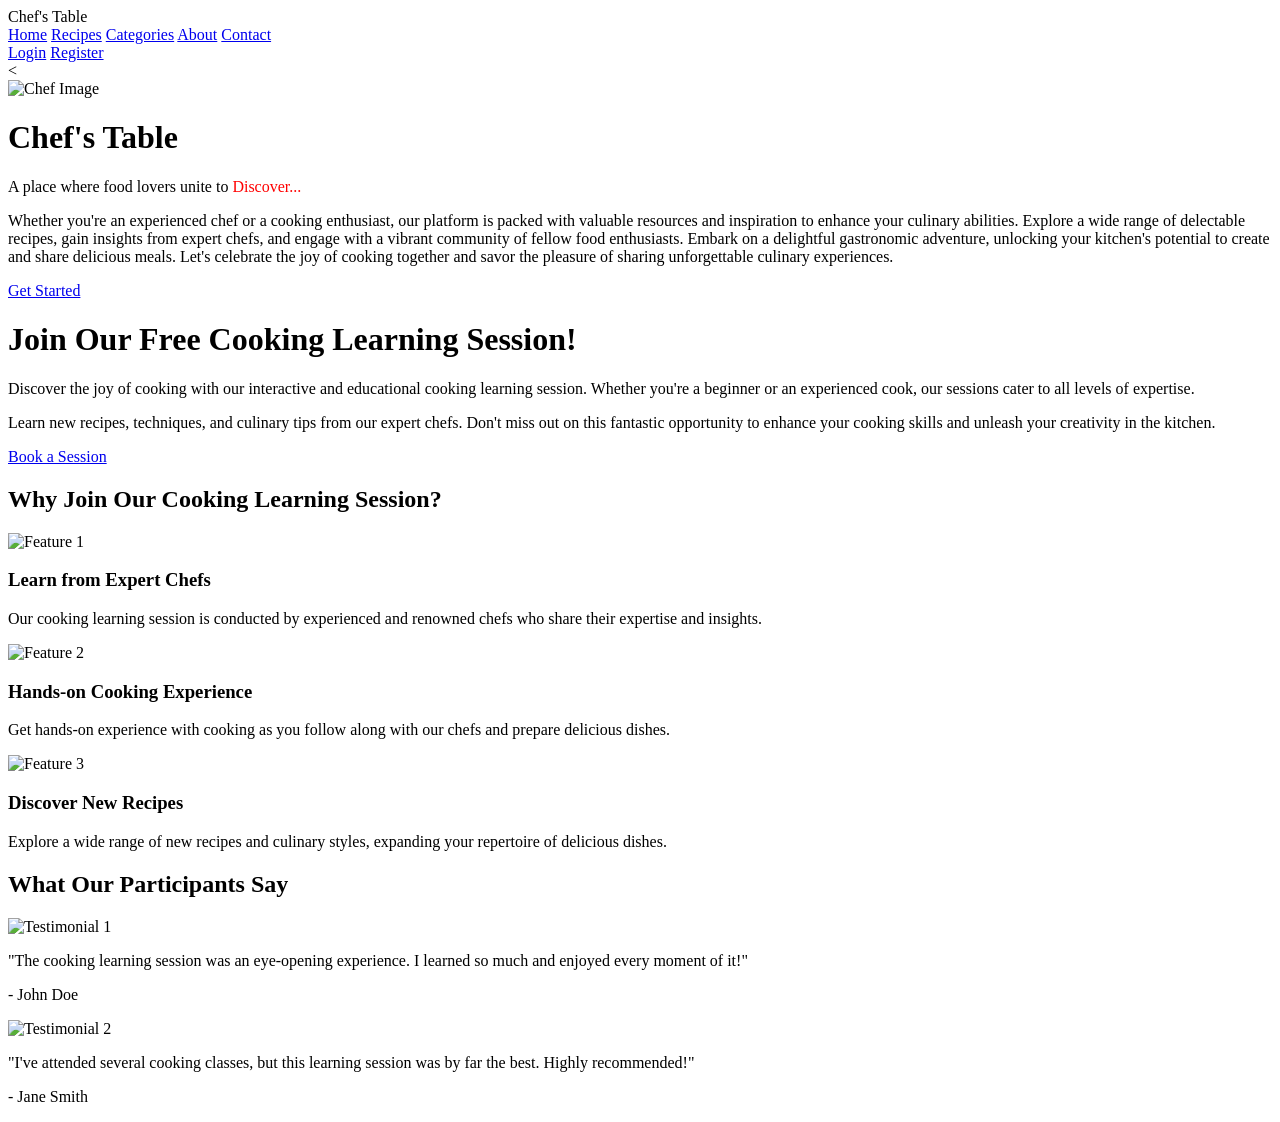
==== html/index.html @ 66ebaed6 "Update index.html" ====
<!DOCTYPE html>
<html>
<head>
  <title>Chef's Table | Home</title>
  <link href="https://fonts.googleapis.com/css?family=Montserrat:400,700" rel="stylesheet">
  <link rel="icon" href="images/1-removebg-preview.png" type="image/x-icon">
  <link rel="stylesheet" href="css/style.css">
</head>
<body>

  <div class="navbar" id="myNavbar">
    <div class="navbar-left">
      <span class="logo">Chef's Table</span>
    </div>
    <div class="navbar-center">
      <a href="index.html" class="active">Home</a>
      <a href="#" onclick="recipes()">Recipes</a>
      <a href="#">Categories</a>
      <a href="#">About</a>
      <a href="#">Contact</a>
    </div>
    <div class="navbar-right">
      <a href="#" class="login-btn">Login</a>
      <a href="#" class="register-btn">Register</a>
    </div>
  </div>

  <div id="message"></div>
  <div class="chef-section">

    <<div class="chef-image">
      <img src="images/1-removebg-preview.png" alt="Chef Image">
    </div>

    <div class="chef-text">
      <h1><span class="chef-initial">C</span>hef's <span class="chef-initial">T</span>able</h1>
      <p class="headline" id="changing-text">A place where food lovers unite to <span class="changing-word" style="color:red">Discover...</span></p>
      <p class="descrip">Whether you're an experienced chef or a cooking enthusiast, our platform is packed with valuable resources and inspiration to enhance your culinary abilities. Explore a wide range of delectable recipes, gain insights from expert chefs, and engage with a vibrant community of fellow food enthusiasts. Embark on a delightful gastronomic adventure, unlocking your kitchen's potential to create and share delicious meals. Let's celebrate the joy of cooking together and savor the pleasure of sharing unforgettable culinary experiences.</p>
      <a href="#" class="get-started-btn">Get Started</a>
    </div>
  </div>

  <div class="content">
    <h1>Join Our Free Cooking Learning Session!</h1>
    <p>Discover the joy of cooking with our interactive and educational cooking learning session. Whether you're a beginner or an experienced cook, our sessions cater to all levels of expertise.</p>
    <p>Learn new recipes, techniques, and culinary tips from our expert chefs. Don't miss out on this fantastic opportunity to enhance your cooking skills and unleash your creativity in the kitchen.</p>
    <a href="booking.html" class="booking-btn">Book a Session</a>
  </div>

  <div class="features">
    <h2>Why Join Our Cooking Learning Session?</h2>
    <div class="feature">
      <img src="feature1.jpg" alt="Feature 1">
      <h3>Learn from Expert Chefs</h3>
      <p>Our cooking learning session is conducted by experienced and renowned chefs who share their expertise and insights.</p>
    </div>
    <div class="feature">
      <img src="feature2.jpg" alt="Feature 2">
      <h3>Hands-on Cooking Experience</h3>
      <p>Get hands-on experience with cooking as you follow along with our chefs and prepare delicious dishes.</p>
    </div>
    <div class="feature">
      <img src="feature3.jpg" alt="Feature 3">
      <h3>Discover New Recipes</h3>
      <p>Explore a wide range of new recipes and culinary styles, expanding your repertoire of delicious dishes.</p>
    </div>
  </div>

  <div class="testimonial">
    <h2>What Our Participants Say</h2>
    <div class="quote">
      <img src="testimonial1.jpg" alt="Testimonial 1">
      <p>"The cooking learning session was an eye-opening experience. I learned so much and enjoyed every moment of it!"</p>
      <p class="name">- John Doe</p>
    </div>
    <div class="quote">
      <img src="testimonial2.jpg" alt="Testimonial 2">
      <p>"I've attended several cooking classes, but this learning session was by far the best. Highly recommended!"</p>
      <p class="name">- Jane Smith</p>
    </div>
  </div>
<script src="script.js"></script>
</body>
</html>
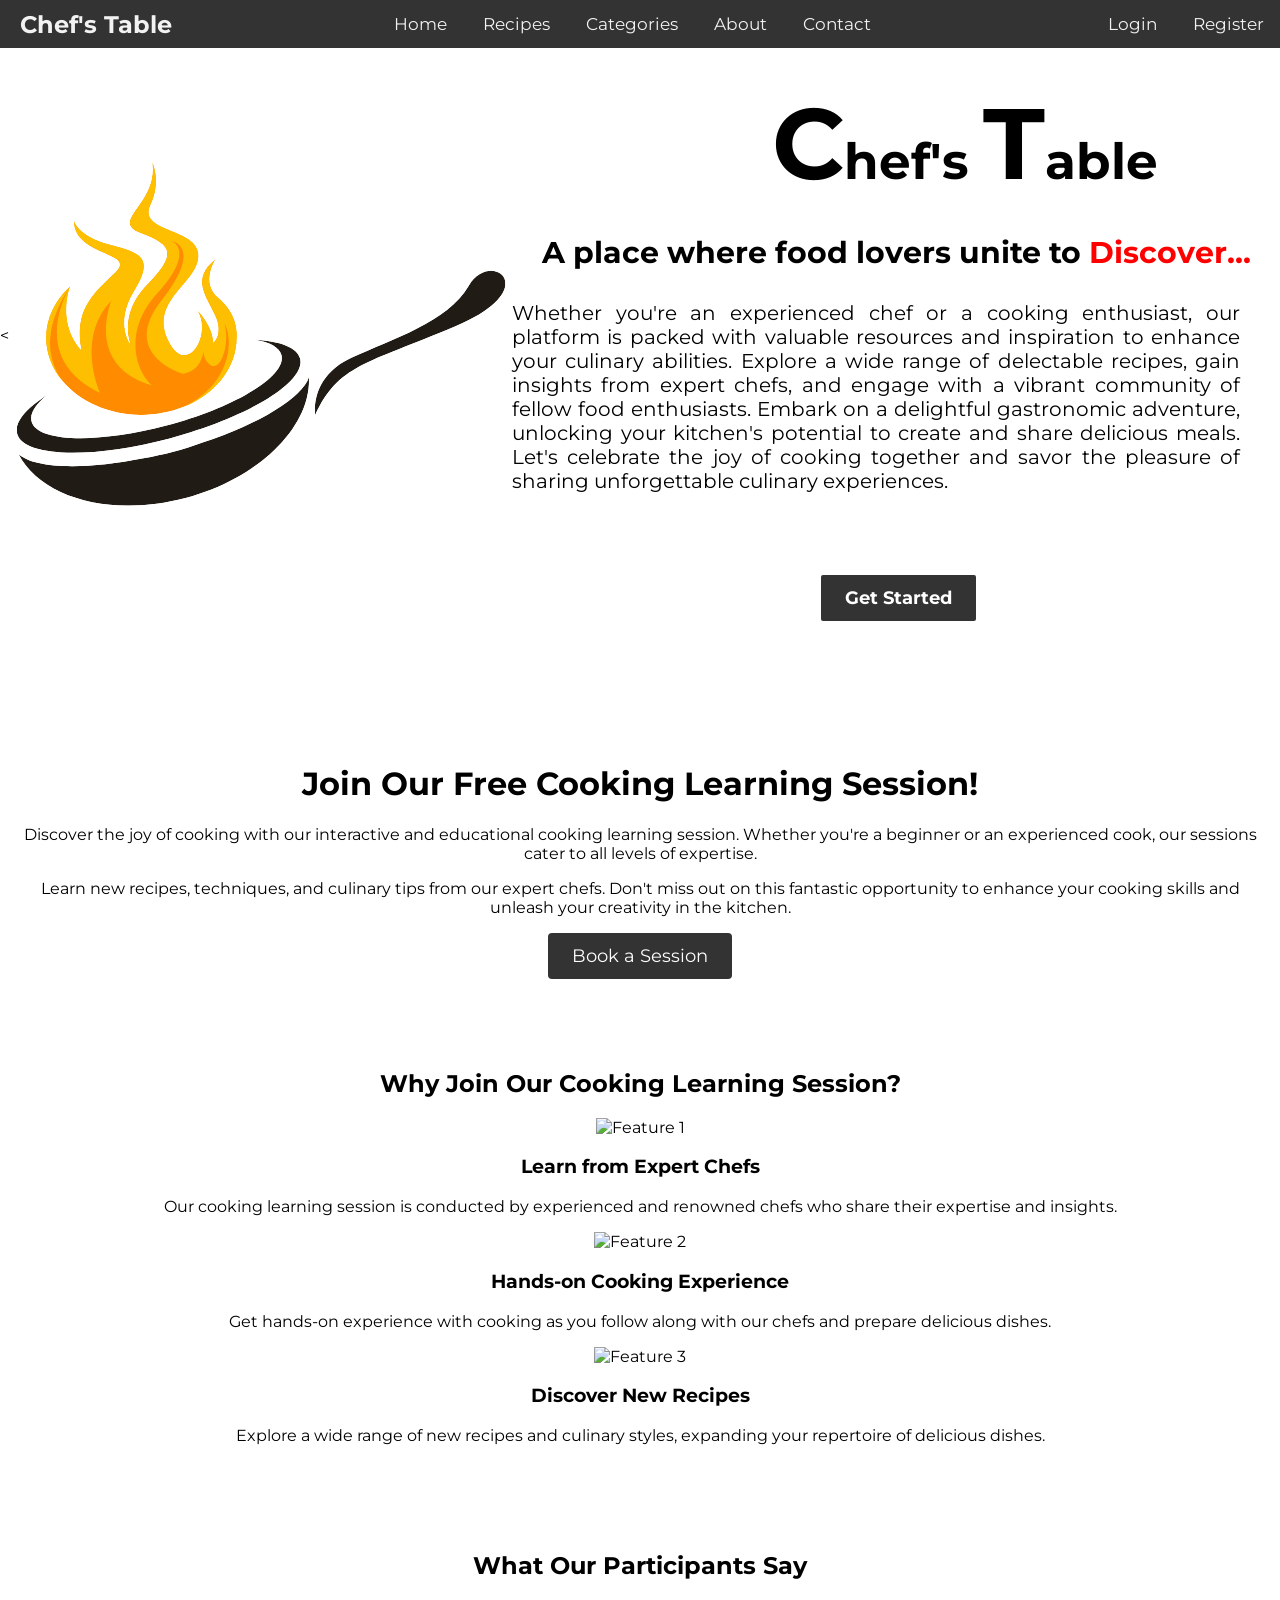
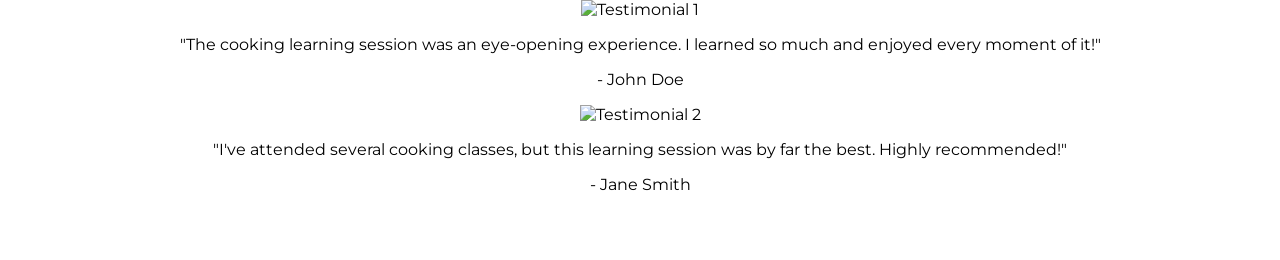
==== commit b58ee37c: "Update index.html" ====
--- a/html/index.html
+++ b/html/index.html
@@ -3,8 +3,8 @@
 <head>
   <title>Chef's Table | Home</title>
   <link href="https://fonts.googleapis.com/css?family=Montserrat:400,700" rel="stylesheet">
-  <link rel="icon" href="images/1-removebg-preview.png" type="image/x-icon">
-  <link rel="stylesheet" href="css/style.css">
+  <link rel="icon" href="../images/1-removebg-preview.png" type="image/x-icon">
+  <link rel="stylesheet" href="../css/style.css">
 </head>
 <body>
 
@@ -29,7 +29,7 @@
   <div class="chef-section">
 
     <<div class="chef-image">
-      <img src="images/1-removebg-preview.png" alt="Chef Image">
+      <img src="../images/1-removebg-preview.png" alt="Chef Image">
     </div>
 
     <div class="chef-text">
--- a/css/style.css
+++ b/css/style.css
@@ -0,0 +1,161 @@
+body {
+  margin: 0;
+  font-family: 'Montserrat', sans-serif;
+}
+
+body::-webkit-scrollbar {
+  width: 0em    ;
+}
+
+body::-webkit-scrollbar-track {
+  background-color: transparent;
+}
+
+body::-webkit-scrollbar-thumb {
+  background-color: transparent;
+}
+
+
+.navbar {
+  background-color: #333;
+  overflow: hidden;
+  display: flex;
+  justify-content: space-between;
+  align-items: center;
+  font-family: 'Montserrat', sans-serif;
+  width: 100%;
+}
+
+.navbar .logo {
+  font-size: 24px;
+  font-weight: bold;
+  color: #f2f2f2;
+  margin-left: 20px;
+}
+
+.navbar a {
+  display: inline-block;
+  color: #f2f2f2;
+  text-align: center;
+  padding: 14px 16px;
+  text-decoration: none;
+  font-size: 17px;
+}
+
+.navbar a:hover {
+  background-color: #ddd;
+  color: black;
+}
+
+
+.navbar .icon {
+  display: none;
+}
+
+
+body {
+  display: flex;
+  flex-direction: column;
+  align-items: center;
+  justify-content: center;
+  min-height: 100vh;
+  font-family: 'Montserrat', sans-serif;
+}
+
+.navbar {
+  width: 100%;
+}
+
+.content,
+.features,
+.testimonial {
+  text-align: center;
+  max-width: 100%;
+  padding: 20px;
+  margin-bottom: 30px;
+}
+
+.booking-btn {
+  display: inline-block;
+  padding: 12px 24px;
+  background-color: #333;
+  color: #fff;
+  text-decoration: none;
+  font-size: 18px;
+  border-radius: 4px;
+}
+.chef-section {
+  display: flex;
+  justify-content: space-between;
+  align-items: center;
+  width: 100%;
+  height : 575px;
+  padding-bottom: 100px;
+}
+
+.chef-text {
+  flex-basis: 60%;
+  text-align: center;
+}
+
+.chef-text .descrip {
+  font-size: 20px;
+  text-align: justify;
+  margin-right : 40px;
+}
+
+.get-started-btn {
+  margin-top: 60px;
+  margin-left: 5px;
+  -webkit-border-radius: 7px;
+  -moz-border-radius: 7px;
+  border-radius: 7px;
+  color: #ffffff;
+  font-size: 20px;
+  background: #333333;
+  padding: 10px 20px;
+  text-decoration: none;
+  border: 2px solid #ffffff ;
+  font-weight : bold;
+}
+
+a.get-started-btn:hover {
+  background: #fffb78;
+  border-color: #333333;
+  color: #333333;
+  font-weight : bold;
+  text-decoration: none;
+
+}
+
+
+
+.chef-text h1 {
+  margin-left : 260px;
+  text-align: left;
+}
+
+.chef-text h1 {
+  font-size: 50px;
+  font-weight: bold;
+  margin-bottom: 20px;
+}
+
+.chef-text h1 .chef-initial {
+  font-size: 100px;
+}
+
+.chef-text .get-started-btn {
+  display: inline-block;
+  padding: 12px 24px;
+  background-color: #333;
+  color: #fff;
+  text-decoration: none;
+  font-size: 18px;
+  border-radius: 4px;
+}
+.headline {
+  font-size : 30px;
+  font-weight : bold;
+}
+
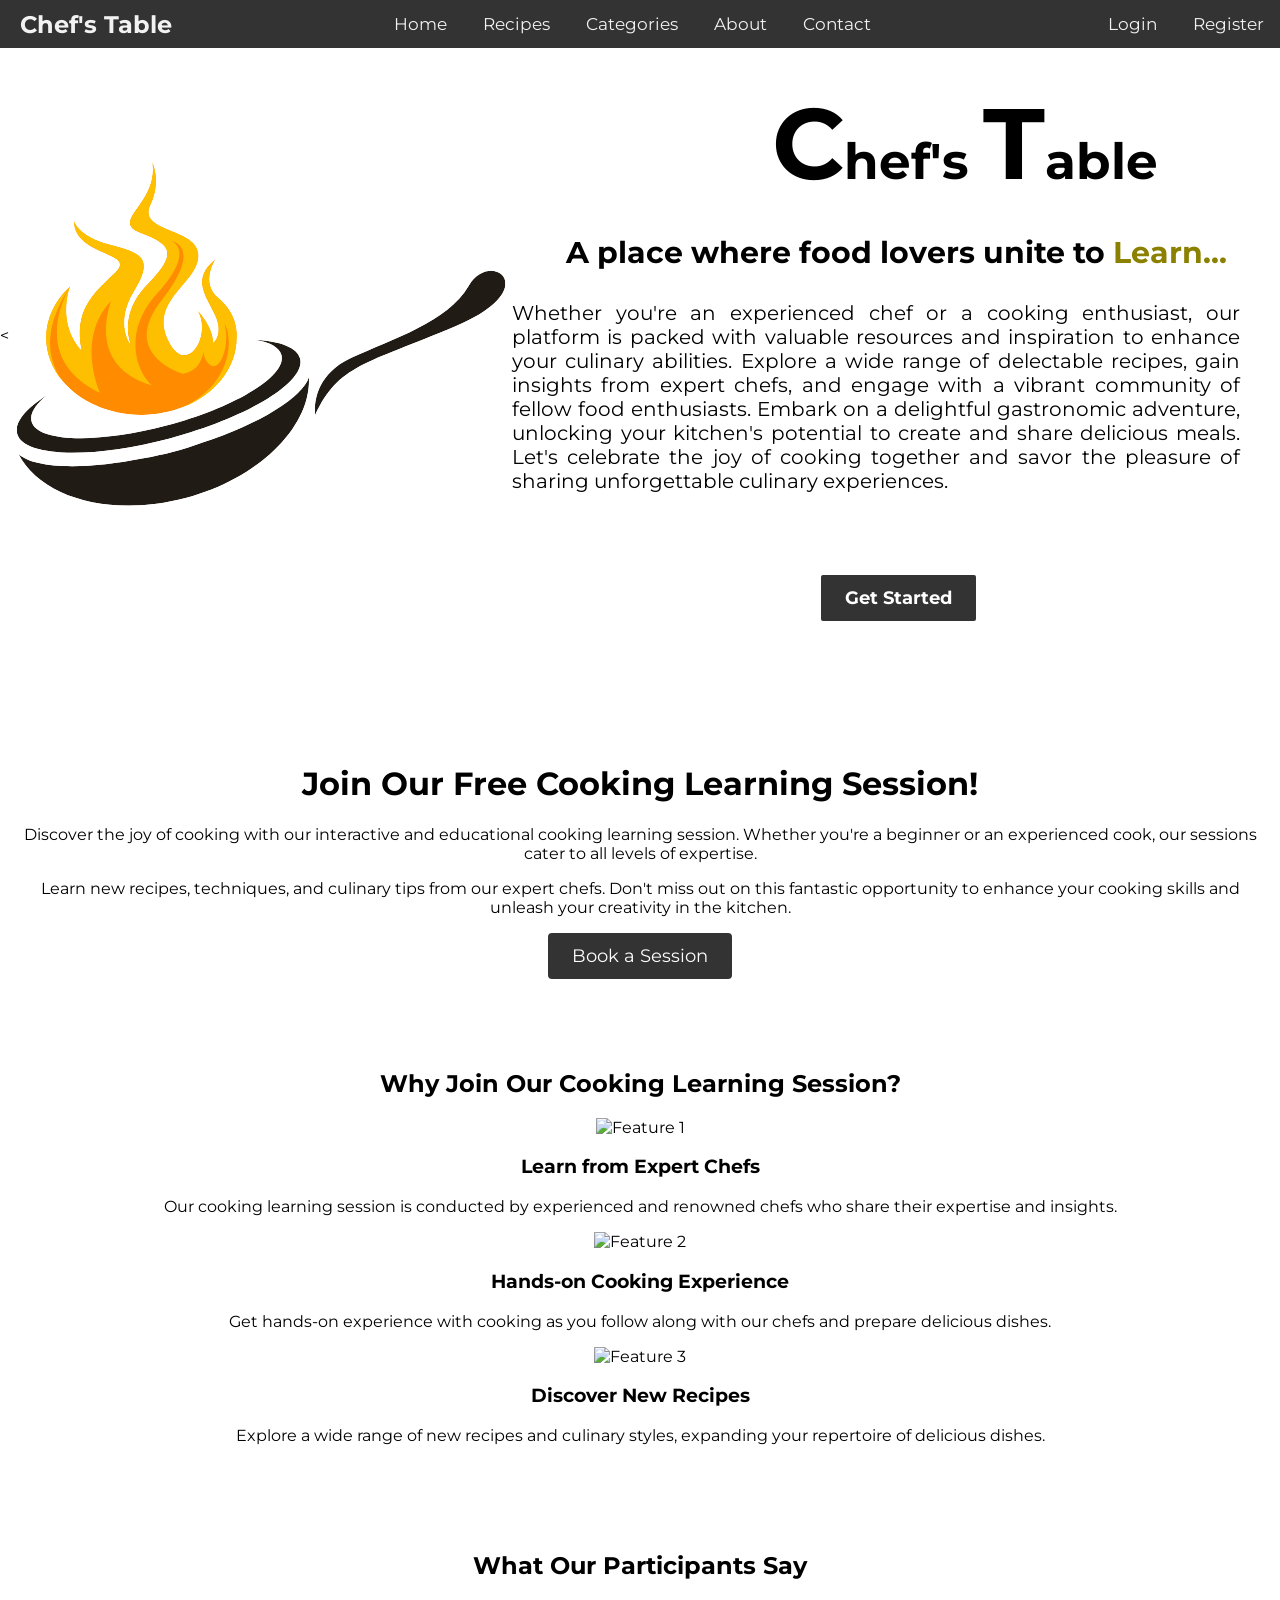
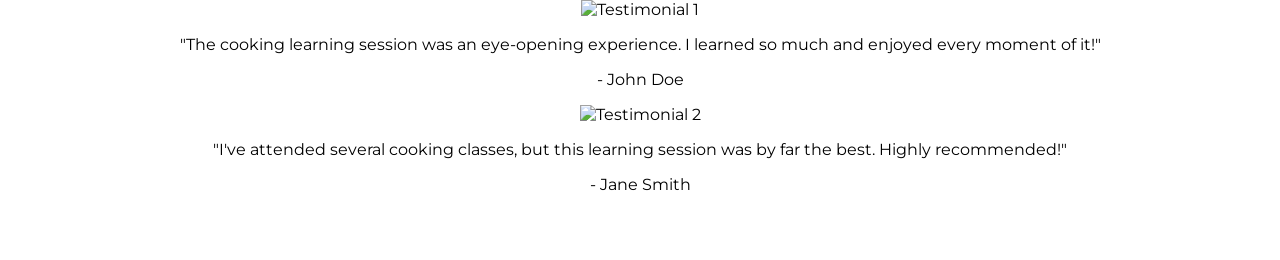
==== commit 8e8790be: "Update index.html" ====
--- a/html/index.html
+++ b/html/index.html
@@ -79,6 +79,6 @@
       <p class="name">- Jane Smith</p>
     </div>
   </div>
-<script src="script.js"></script>
+<script src="../js/script.js"></script>
 </body>
 </html>
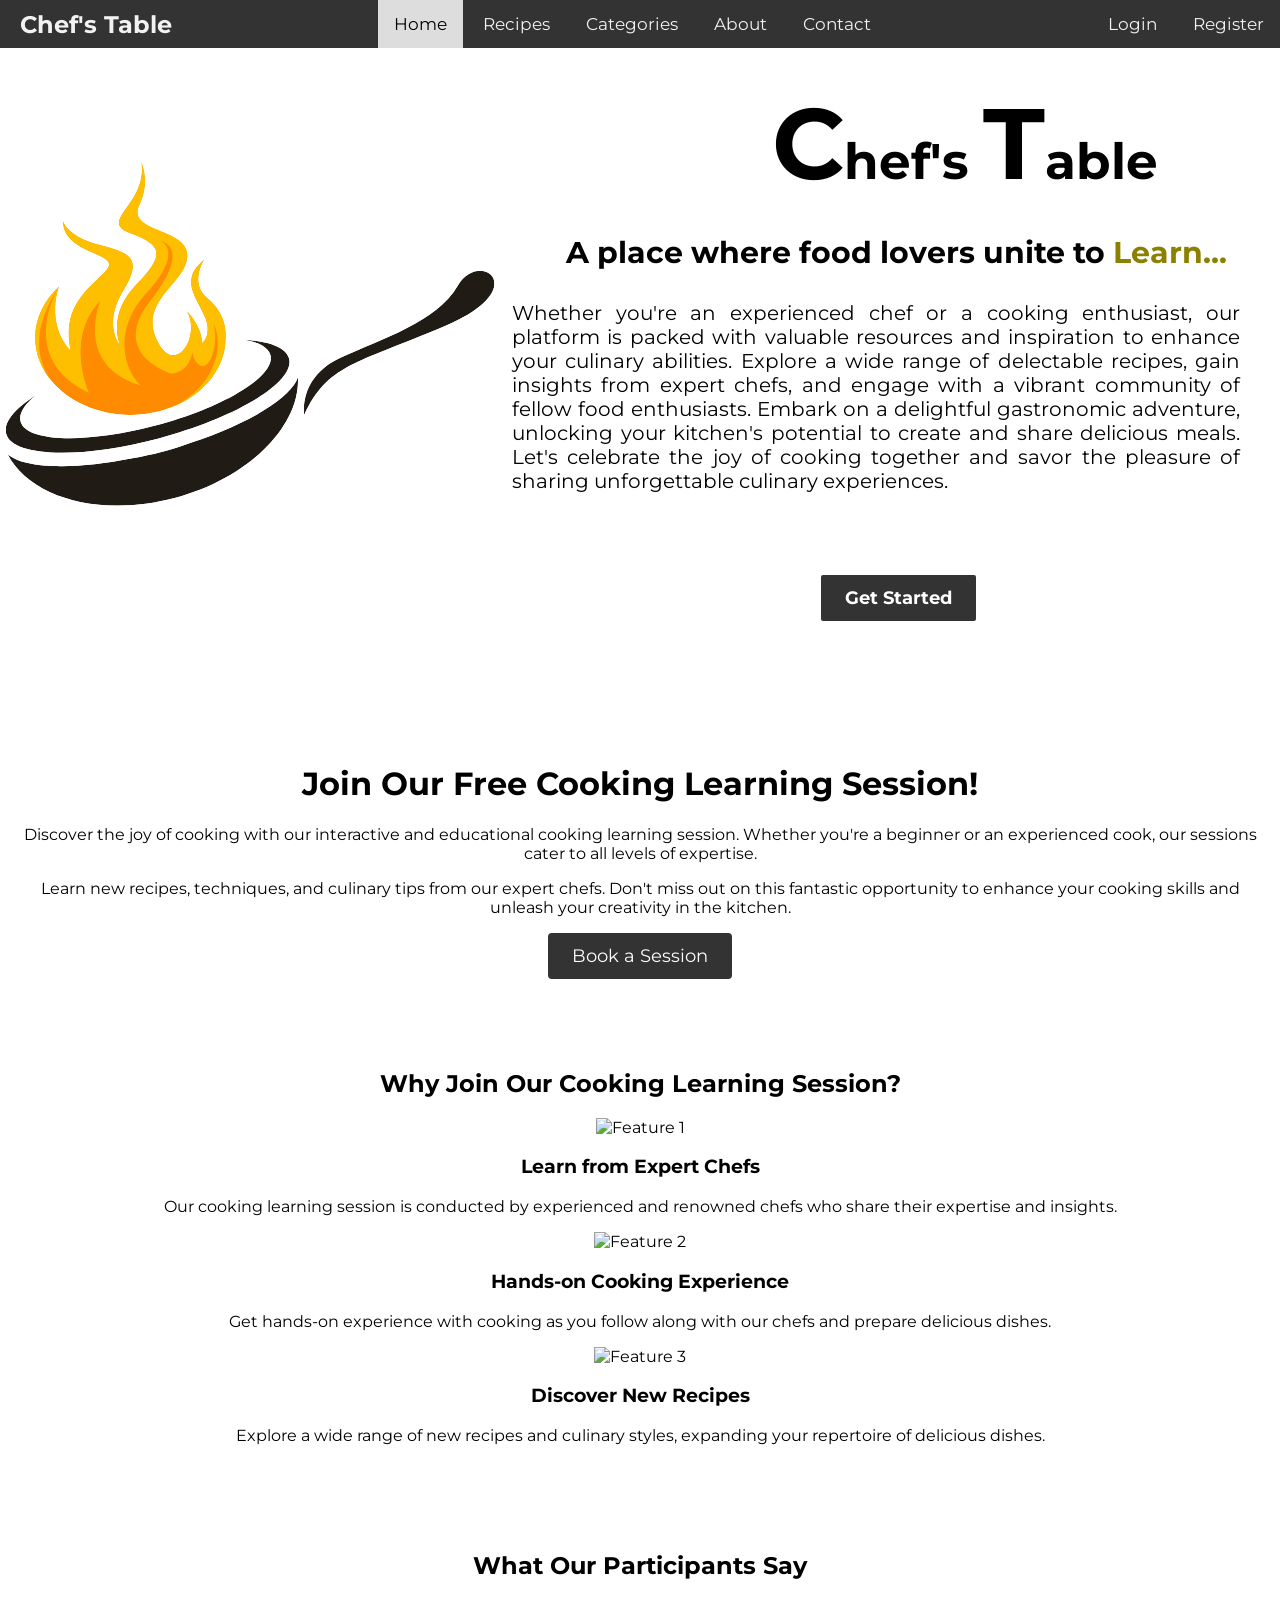
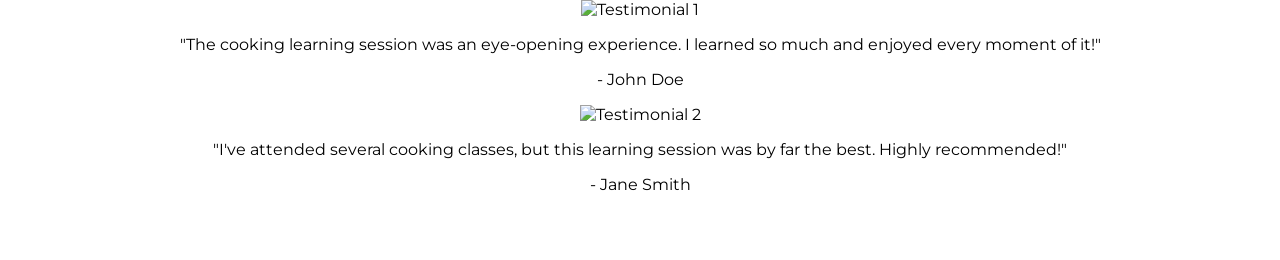
==== commit 44f8bc05: "Revert "New update js and icon" merge request #2 from HarshTikone/main changes applied after reverti" ====
--- a/html/index.html
+++ b/html/index.html
@@ -2,8 +2,7 @@
 <html>
 <head>
   <title>Chef's Table | Home</title>
-  <link href="https://fonts.googleapis.com/css?family=Montserrat:400,700" rel="stylesheet">
-  <link rel="icon" href="../images/1-removebg-preview.png" type="image/x-icon">
+  <link rel="stylesheet" href="https://fonts.googleapis.com/css?family=Montserrat:400,700">
   <link rel="stylesheet" href="../css/style.css">
 </head>
 <body>
@@ -14,10 +13,10 @@
     </div>
     <div class="navbar-center">
       <a href="index.html" class="active">Home</a>
-      <a href="#" onclick="recipes()">Recipes</a>
-      <a href="#">Categories</a>
-      <a href="#">About</a>
-      <a href="#">Contact</a>
+      <a href="recipes.html" onclick="recipes()">Recipes</a>
+      <a href="categories.html">Categories</a>
+      <a href="about.html">About</a>
+      <a href="contact.html">Contact</a>
     </div>
     <div class="navbar-right">
       <a href="#" class="login-btn">Login</a>
@@ -25,10 +24,9 @@
     </div>
   </div>
 
-  <div id="message"></div>
   <div class="chef-section">
 
-    <<div class="chef-image">
+    <div class="chef-image">
       <img src="../images/1-removebg-preview.png" alt="Chef Image">
     </div>
 
@@ -81,4 +79,4 @@
   </div>
 <script src="../js/script.js"></script>
 </body>
-</html>
+</html>
--- a/css/style.css
+++ b/css/style.css
@@ -4,7 +4,7 @@
 }
 
 body::-webkit-scrollbar {
-  width: 0em    ;
+  width: 0em;
 }
 
 body::-webkit-scrollbar-track {
@@ -47,11 +47,14 @@
   color: black;
 }
 
+.navbar .active {
+  background-color: #ddd;
+  color: black;
+}
 
 .navbar .icon {
   display: none;
 }
-
 
 body {
   display: flex;
@@ -60,10 +63,6 @@
   justify-content: center;
   min-height: 100vh;
   font-family: 'Montserrat', sans-serif;
-}
-
-.navbar {
-  width: 100%;
 }
 
 .content,
@@ -84,12 +83,13 @@
   font-size: 18px;
   border-radius: 4px;
 }
+
 .chef-section {
   display: flex;
   justify-content: space-between;
   align-items: center;
   width: 100%;
-  height : 575px;
+  height: 575px;
   padding-bottom: 100px;
 }
 
@@ -101,22 +101,22 @@
 .chef-text .descrip {
   font-size: 20px;
   text-align: justify;
-  margin-right : 40px;
+  margin-right: 40px;
 }
 
 .get-started-btn {
   margin-top: 60px;
   margin-left: 5px;
-  -webkit-border-radius: 7px;
-  -moz-border-radius: 7px;
+  webkit-border-radius: 7px;
+  moz-border-radius: 7px;
   border-radius: 7px;
   color: #ffffff;
   font-size: 20px;
   background: #333333;
   padding: 10px 20px;
   text-decoration: none;
-  border: 2px solid #ffffff ;
-  font-weight : bold;
+  border: 2px solid #ffffff;
+  font-weight: bold;
 }
 
 a.get-started-btn:hover {
@@ -128,14 +128,9 @@
 
 }
 
-
-
 .chef-text h1 {
-  margin-left : 260px;
+  margin-left: 260px;
   text-align: left;
-}
-
-.chef-text h1 {
   font-size: 50px;
   font-weight: bold;
   margin-bottom: 20px;
@@ -154,8 +149,8 @@
   font-size: 18px;
   border-radius: 4px;
 }
+
 .headline {
-  font-size : 30px;
-  font-weight : bold;
-}
-
+  font-size: 30px;
+  font-weight: bold;
+}
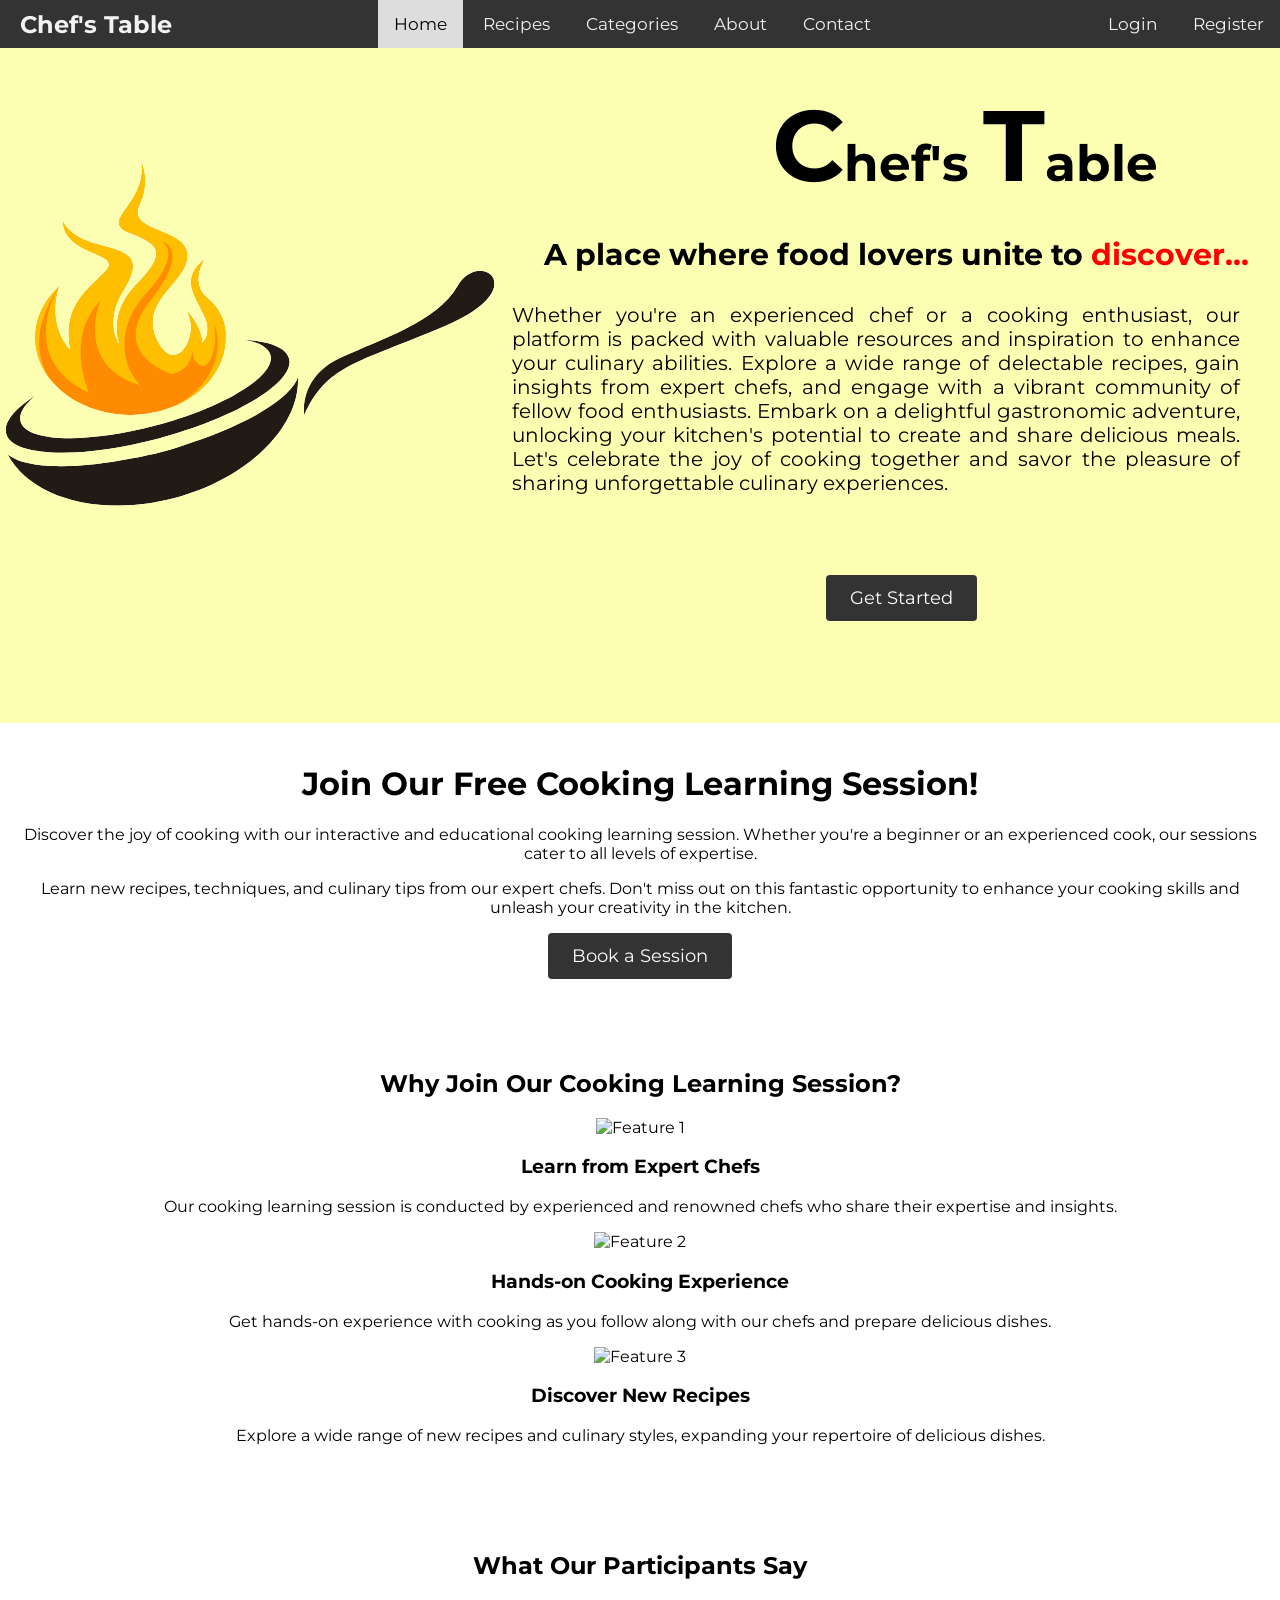
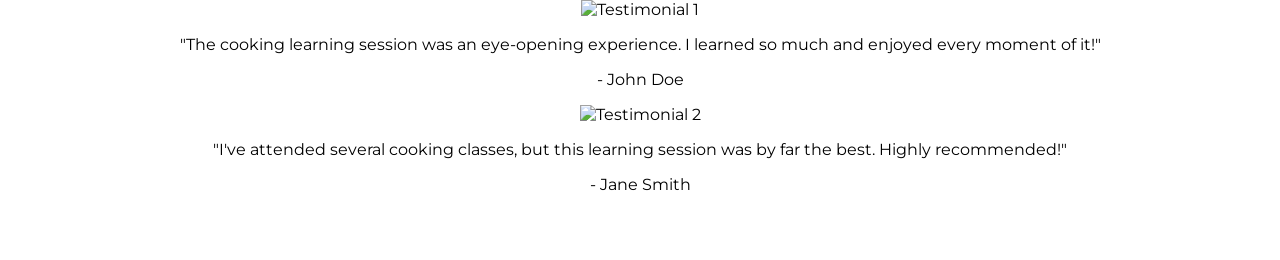
==== commit 819adb3f: "Revert "New update js and icon"" ====
--- a/html/index.html
+++ b/html/index.html
@@ -2,7 +2,7 @@
 <html>
 <head>
   <title>Chef's Table | Home</title>
-  <link rel="stylesheet" href="https://fonts.googleapis.com/css?family=Montserrat:400,700">
+  <link href="https://fonts.googleapis.com/css?family=Montserrat:400,700" rel="stylesheet">
   <link rel="stylesheet" href="../css/style.css">
 </head>
 <body>
@@ -32,7 +32,7 @@
 
     <div class="chef-text">
       <h1><span class="chef-initial">C</span>hef's <span class="chef-initial">T</span>able</h1>
-      <p class="headline" id="changing-text">A place where food lovers unite to <span class="changing-word" style="color:red">Discover...</span></p>
+      <p class="headline" id="changing-text">A place where food lovers unite to <span class="changing-word" style="color:red">discover...</span></p>
       <p class="descrip">Whether you're an experienced chef or a cooking enthusiast, our platform is packed with valuable resources and inspiration to enhance your culinary abilities. Explore a wide range of delectable recipes, gain insights from expert chefs, and engage with a vibrant community of fellow food enthusiasts. Embark on a delightful gastronomic adventure, unlocking your kitchen's potential to create and share delicious meals. Let's celebrate the joy of cooking together and savor the pleasure of sharing unforgettable culinary experiences.</p>
       <a href="#" class="get-started-btn">Get Started</a>
     </div>
--- a/css/style.css
+++ b/css/style.css
@@ -4,7 +4,7 @@
 }
 
 body::-webkit-scrollbar {
-  width: 0em;
+  width: 0em    ;
 }
 
 body::-webkit-scrollbar-track {
@@ -24,6 +24,7 @@
   align-items: center;
   font-family: 'Montserrat', sans-serif;
   width: 100%;
+  margin-top: 0px;
 }
 
 .navbar .logo {
@@ -83,14 +84,14 @@
   font-size: 18px;
   border-radius: 4px;
 }
-
 .chef-section {
   display: flex;
   justify-content: space-between;
   align-items: center;
   width: 100%;
-  height: 575px;
+  height : 575px;
   padding-bottom: 100px;
+  background-color: #FCFFB2 ;
 }
 
 .chef-text {
@@ -101,36 +102,20 @@
 .chef-text .descrip {
   font-size: 20px;
   text-align: justify;
-  margin-right: 40px;
+  margin-right : 40px;
 }
 
 .get-started-btn {
-  margin-top: 60px;
-  margin-left: 5px;
-  webkit-border-radius: 7px;
-  moz-border-radius: 7px;
-  border-radius: 7px;
-  color: #ffffff;
-  font-size: 20px;
-  background: #333333;
-  padding: 10px 20px;
-  text-decoration: none;
-  border: 2px solid #ffffff;
-  font-weight: bold;
-}
-
-a.get-started-btn:hover {
-  background: #fffb78;
-  border-color: #333333;
-  color: #333333;
-  font-weight : bold;
-  text-decoration: none;
-
+   margin-top: 60px;
+   margin-left: 10px;
 }
 
 .chef-text h1 {
-  margin-left: 260px;
+  margin-left : 260px;
   text-align: left;
+}
+
+.chef-text h1 {
   font-size: 50px;
   font-weight: bold;
   margin-bottom: 20px;
@@ -149,8 +134,7 @@
   font-size: 18px;
   border-radius: 4px;
 }
-
 .headline {
-  font-size: 30px;
-  font-weight: bold;
+  font-size : 30px;
+  font-weight : bold;
 }
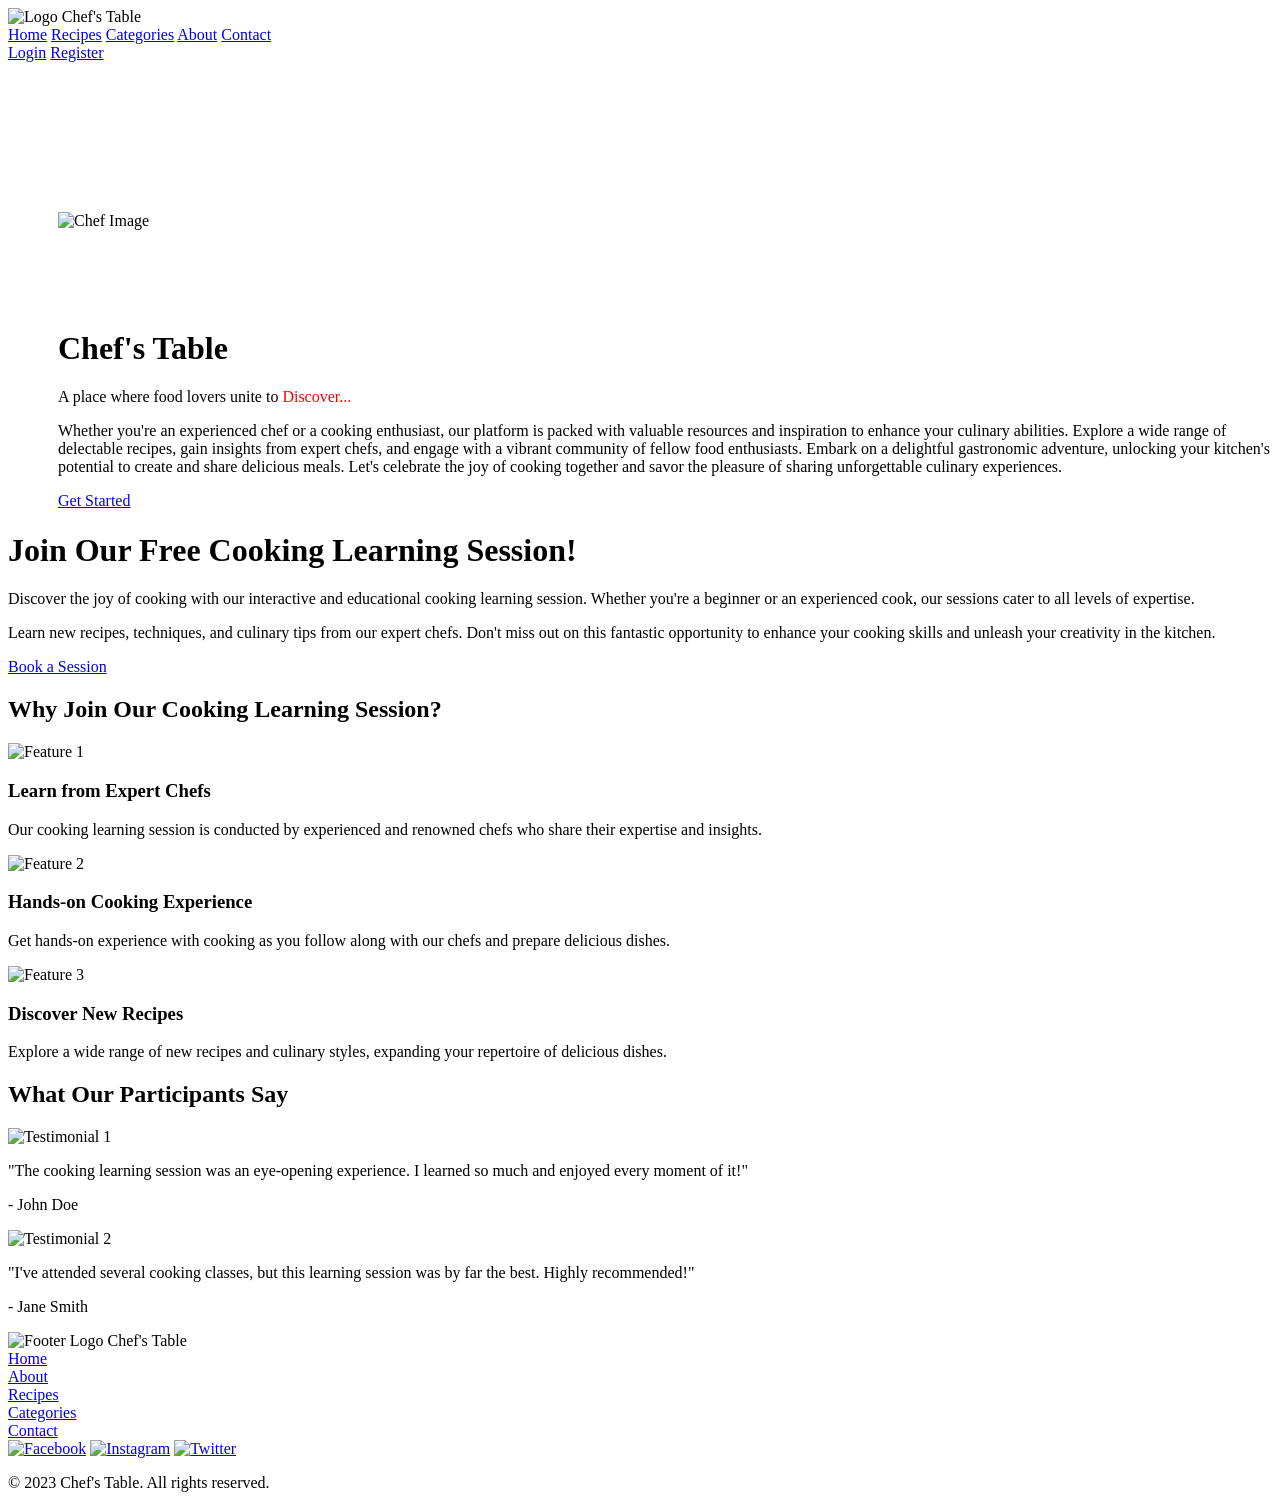
==== commit 5d55849d: "Update index.html" ====
--- a/html/index.html
+++ b/html/index.html
@@ -1,38 +1,38 @@
 <!DOCTYPE html>
 <html>
 <head>
-  <title>Chef's Table | Home</title>
+  <title>Chef's Table: Learn,Discover,Share</title>
   <link href="https://fonts.googleapis.com/css?family=Montserrat:400,700" rel="stylesheet">
-  <link rel="stylesheet" href="../css/style.css">
+  <link rel="icon" href="1-removebg-preview.png" type="image/x-icon">
+  <link rel="stylesheet" href="style.css">
 </head>
 <body>
-
   <div class="navbar" id="myNavbar">
-    <div class="navbar-left">
-      <span class="logo">Chef's Table</span>
+    <div class="logo">
+      <img class="logo-img" src="2-removebg-preview.png" alt="Logo">
+      <span class="logo-text">Chef's Table</span>
     </div>
     <div class="navbar-center">
       <a href="index.html" class="active">Home</a>
-      <a href="recipes.html" onclick="recipes()">Recipes</a>
-      <a href="categories.html">Categories</a>
-      <a href="about.html">About</a>
-      <a href="contact.html">Contact</a>
+      <a href="#" onclick="recipes()">Recipes</a>
+      <a href="#">Categories</a>
+      <a href="aboutus.html">About</a>
+      <a href="#">Contact</a>
     </div>
     <div class="navbar-right">
       <a href="#" class="login-btn">Login</a>
       <a href="#" class="register-btn">Register</a>
     </div>
   </div>
-
+  <div id="message"></div>
   <div class="chef-section">
-
-    <div class="chef-image">
-      <img src="../images/1-removebg-preview.png" alt="Chef Image">
+    <div class="chef-image" style="margin-top:150px;margin-left:50px;">
+      <img src="1-removebg-preview.png" alt="Chef Image">
     </div>
 
-    <div class="chef-text">
+    <div class="chef-text" style="margin-top : 100px;margin-left:50px;">
       <h1><span class="chef-initial">C</span>hef's <span class="chef-initial">T</span>able</h1>
-      <p class="headline" id="changing-text">A place where food lovers unite to <span class="changing-word" style="color:red">discover...</span></p>
+      <p class="headline" id="changing-text">A place where food lovers unite to <span class="changing-word" style="color:red">Discover...</span></p>
       <p class="descrip">Whether you're an experienced chef or a cooking enthusiast, our platform is packed with valuable resources and inspiration to enhance your culinary abilities. Explore a wide range of delectable recipes, gain insights from expert chefs, and engage with a vibrant community of fellow food enthusiasts. Embark on a delightful gastronomic adventure, unlocking your kitchen's potential to create and share delicious meals. Let's celebrate the joy of cooking together and savor the pleasure of sharing unforgettable culinary experiences.</p>
       <a href="#" class="get-started-btn">Get Started</a>
     </div>
@@ -77,6 +77,32 @@
       <p class="name">- Jane Smith</p>
     </div>
   </div>
-<script src="../js/script.js"></script>
+  <footer>
+    <div class="container">
+      <div class="footer-content">
+        <div class="footer-logo">
+          <img src="2-removebg-preview.png" alt="Footer Logo" class="footer-img">
+          <span class="footer-logo-text">Chef's Table</span>
+        </div>
+        <div class="footer-links">
+          <a href="index.html">Home</a><br>
+          <a href="#">About</a><br>
+          <a href="#">Recipes</a><br>
+          <a href="#">Categories</a><br>
+          <a href="#">Contact</a><br>
+        </div>
+        <div class="footer-social">
+          <a href="#"><img src="facebook.png" alt="Facebook"></a>
+          <a href="#"><img src="instagram-company.png" alt="Instagram"></a>
+          <a href="#"><img src="twitter.png" alt="Twitter"></a>
+        </div>
+      </div>
+      <div class="footer-bottom">
+        <p>&copy; 2023 Chef's Table. All rights reserved.</p>
+      </div>
+    </div>
+  </footer>
+<script src="script.js">
+</script>
 </body>
-</html>+</html>
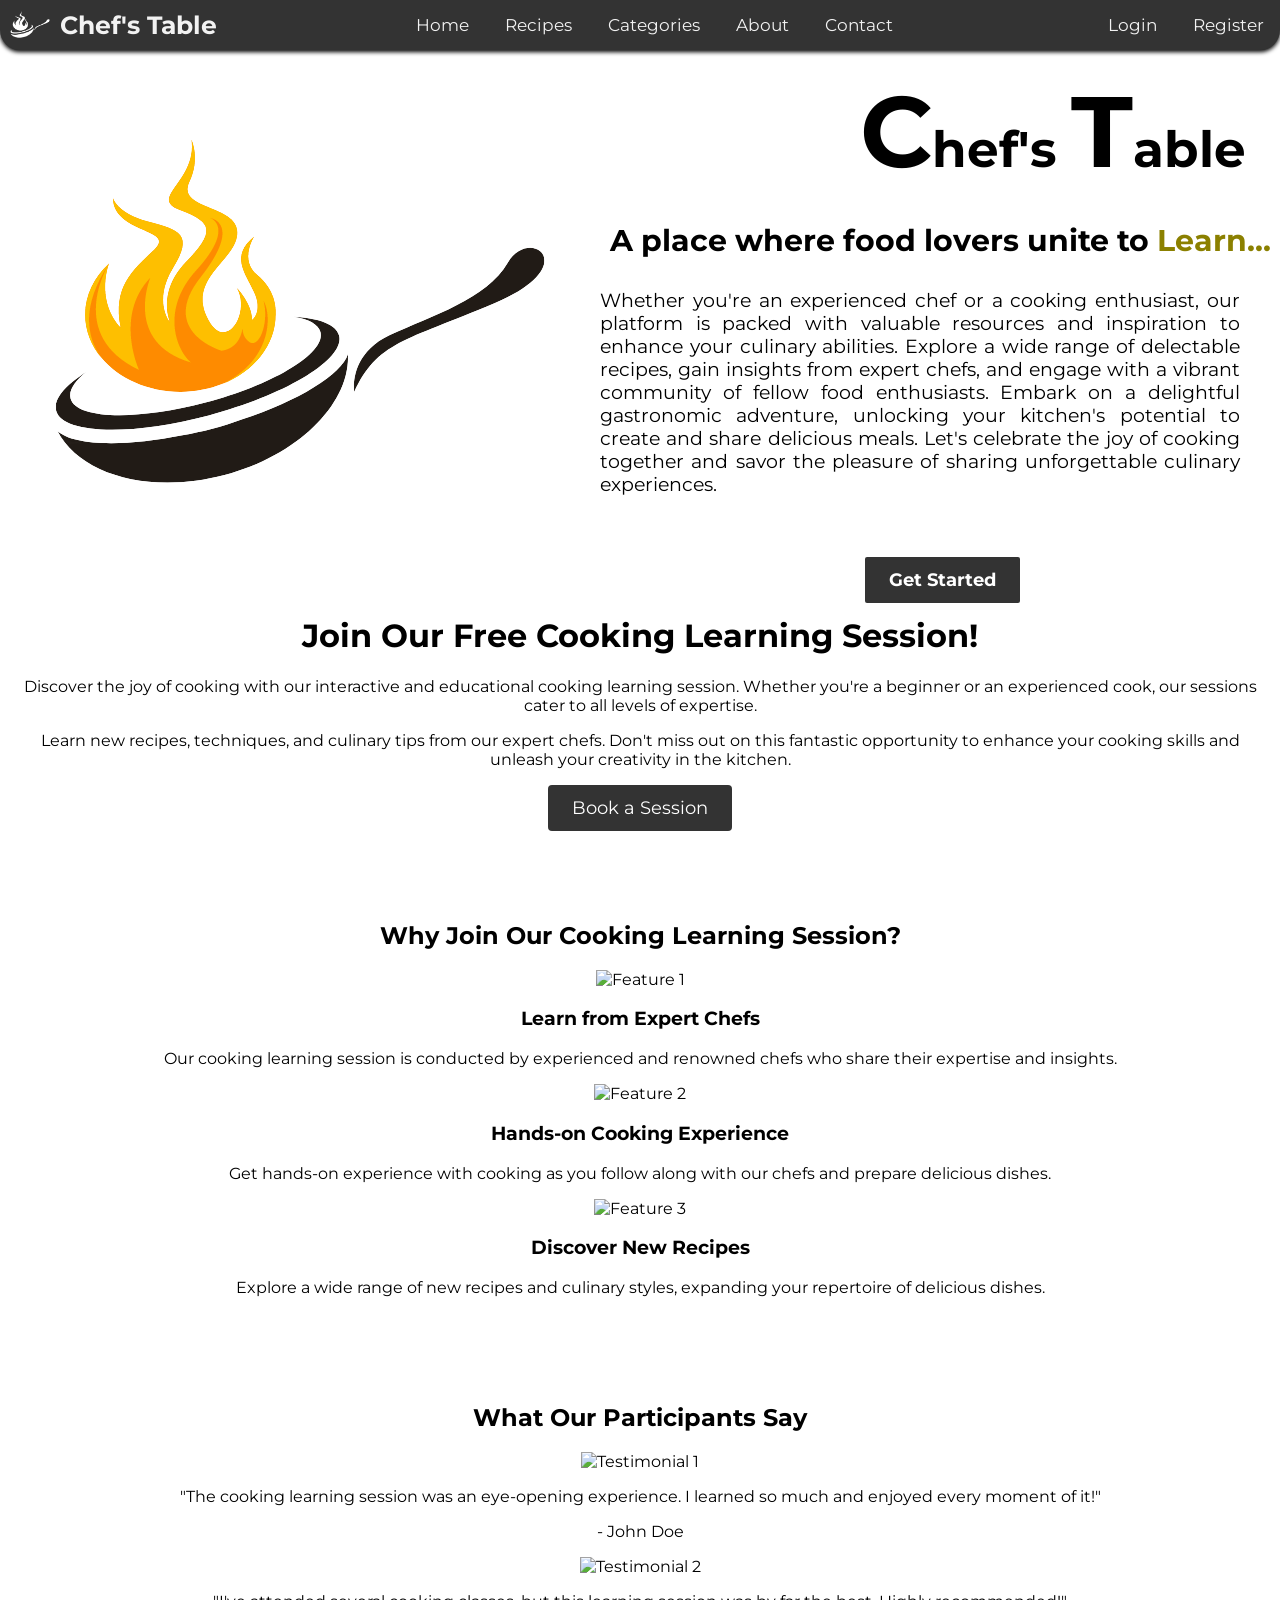
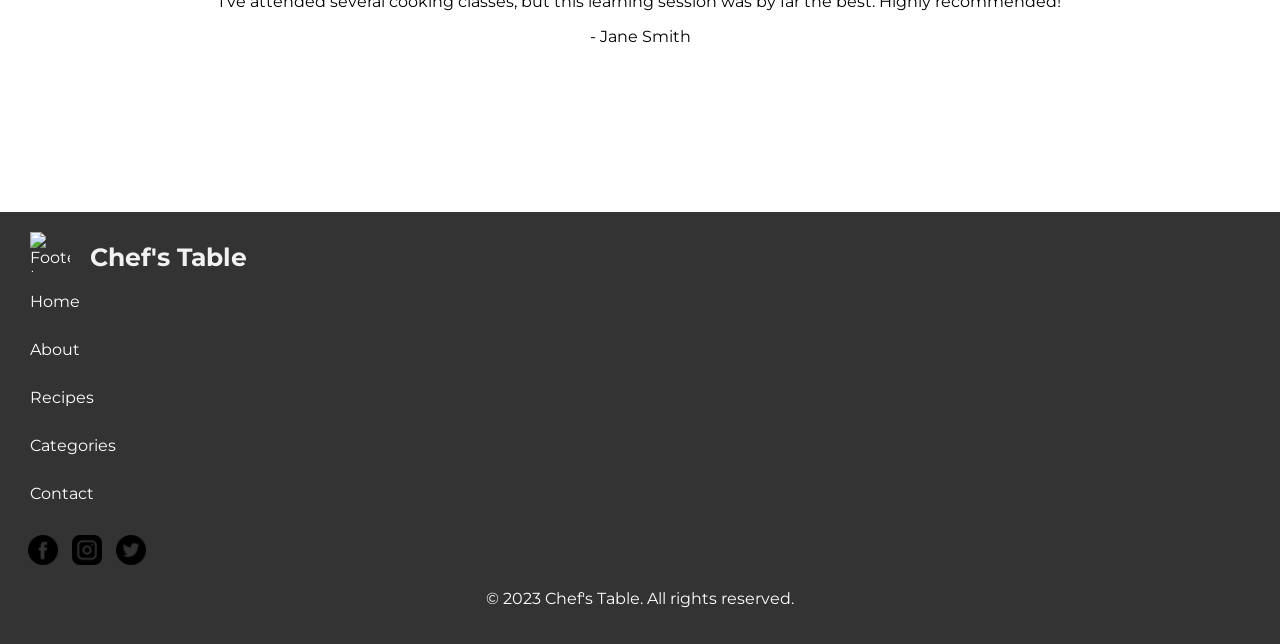
==== commit 6650db59: "Update index.html" ====
--- a/html/index.html
+++ b/html/index.html
@@ -3,20 +3,20 @@
 <head>
   <title>Chef's Table: Learn,Discover,Share</title>
   <link href="https://fonts.googleapis.com/css?family=Montserrat:400,700" rel="stylesheet">
-  <link rel="icon" href="1-removebg-preview.png" type="image/x-icon">
-  <link rel="stylesheet" href="style.css">
+  <link rel="icon" href="../images/1-removebg-preview.png" type="image/x-icon">
+  <link rel="stylesheet" href="../css/style.css">
 </head>
 <body>
   <div class="navbar" id="myNavbar">
     <div class="logo">
-      <img class="logo-img" src="2-removebg-preview.png" alt="Logo">
+      <img class="logo-img" src="../images/2-removebg-preview.png" alt="Logo">
       <span class="logo-text">Chef's Table</span>
     </div>
     <div class="navbar-center">
       <a href="index.html" class="active">Home</a>
       <a href="#" onclick="recipes()">Recipes</a>
       <a href="#">Categories</a>
-      <a href="aboutus.html">About</a>
+      <a href="about.html">About</a>
       <a href="#">Contact</a>
     </div>
     <div class="navbar-right">
@@ -27,7 +27,7 @@
   <div id="message"></div>
   <div class="chef-section">
     <div class="chef-image" style="margin-top:150px;margin-left:50px;">
-      <img src="1-removebg-preview.png" alt="Chef Image">
+      <img src="../images/1-removebg-preview.png" alt="Chef Image">
     </div>
 
     <div class="chef-text" style="margin-top : 100px;margin-left:50px;">
@@ -92,9 +92,9 @@
           <a href="#">Contact</a><br>
         </div>
         <div class="footer-social">
-          <a href="#"><img src="facebook.png" alt="Facebook"></a>
-          <a href="#"><img src="instagram-company.png" alt="Instagram"></a>
-          <a href="#"><img src="twitter.png" alt="Twitter"></a>
+          <a href="#"><img src="../images/facebook.png" alt="Facebook"></a>
+          <a href="#"><img src="../images/instagram-company.png" alt="Instagram"></a>
+          <a href="#"><img src="../images/twitter.png" alt="Twitter"></a>
         </div>
       </div>
       <div class="footer-bottom">
@@ -102,7 +102,7 @@
       </div>
     </div>
   </footer>
-<script src="script.js">
+<script src="../js/script.js">
 </script>
 </body>
 </html>
--- a/css/style.css
+++ b/css/style.css
@@ -0,0 +1,270 @@
+* {
+  box-sizing: border-box;
+}
+
+body {
+  margin: 0;
+  font-family: 'Montserrat', sans-serif;
+}
+
+body::-webkit-scrollbar {
+  width: 0em    ;
+}
+
+body::-webkit-scrollbar-track {
+  background-color: transparent;
+}
+
+body::-webkit-scrollbar-thumb {
+  background-color: transparent;
+}
+
+
+.navbar {
+  background-color: #333;
+  overflow: hidden;
+  display: flex;
+  justify-content: space-between;
+  align-items: center;
+  font-family: 'Montserrat', sans-serif;
+  width: 100%;
+  position: fixed;
+  top: 0;
+  left: 0;
+  width: 100%;
+  z-index: 9999;
+  box-shadow: 0px 2px 4px rgba(0, 0, 0, 1);
+  border-bottom-left-radius: 20px;
+  border-bottom-right-radius: 20px;
+}
+
+.navbar .logo-img{
+  width : 40px;
+  height : auto;
+  margin-left : 10px;
+}
+.navbar .logo {
+  display: flex;
+  align-items: center;
+}
+
+.navbar .logo-text{
+  font-size : 25px;
+  color:#f2f2f2;
+  font-weight : bold;
+  margin-top : 10px;
+  margin-left : 10px;
+  margin-bottom : 10px;
+}
+
+
+
+
+.navbar a {
+  display: inline-block;
+  color: #f2f2f2;
+  text-align: center;
+  padding: 14px 16px;
+  text-decoration: none;
+  font-size: 17px;
+}
+
+.navbar a:hover {
+  background-color: #ddd;
+  color: black;
+}
+
+
+.navbar .icon {
+  display: none;
+}
+
+
+body {
+  display: flex;
+  flex-direction: column;
+  align-items: center;
+  justify-content: center;
+  font-family: 'Montserrat', sans-serif;
+}
+
+.navbar {
+  width: 100%;
+}
+
+.content,
+.features,
+.testimonial {
+  text-align: center;
+  max-width: 100%;
+  padding: 20px;
+  margin-bottom: 30px;
+}
+
+.booking-btn {
+  display: inline-block;
+  padding: 12px 24px;
+  background-color: #333;
+  color: #fff;
+  text-decoration: none;
+  font-size: 18px;
+  border-radius: 4px;
+}
+.chef-section {
+  display: flex;
+  justify-content: space-between;
+  align-items: center;
+  width: 100%;
+  height : 575px;
+  padding-bottom: 100px;
+}
+
+.chef-text {
+  flex-basis: 60%;
+  text-align: center;
+}
+
+.chef-text .descrip {
+  font-size: 19px;
+  text-align: justify;
+  margin-right : 40px;
+}
+
+.get-started-btn {
+  margin-top: 40px;
+  margin-left: 5px;
+  -webkit-border-radius: 7px;
+  -moz-border-radius: 7px;
+  border-radius: 7px;
+  color: #ffffff;
+  font-size: 20px;
+  background: #333333;
+  padding: 10px 20px;
+  text-decoration: none;
+  border: 2px solid #ffffff ;
+  font-weight : bold;
+}
+
+a.get-started-btn:hover {
+  background-color: #ddd;
+  border-color: #333333;
+  color: #333333;
+  font-weight : bold;
+  text-decoration: none;
+
+}
+
+.chef-text h1 {
+  margin-top : 100px;
+  margin-left : 260px;
+  text-align: left;
+}
+
+.chef-text h1 {
+  font-size: 50px;
+  font-weight: bold;
+  margin-bottom: 20px;
+}
+
+.chef-text h1 .chef-initial {
+  font-size: 100px;
+}
+
+.chef-text .get-started-btn {
+  display: inline-block;
+  padding: 12px 24px;
+  background-color: #333;
+  color: #fff;
+  text-decoration: none;
+  font-size: 18px;
+  border-radius: 4px;
+}
+.headline {
+  font-size : 30px;
+  font-weight : bold;
+}
+
+
+
+
+
+
+
+
+
+
+footer {
+margin-top : 100px;
+  background-color: #333;
+  color: #fff;
+  padding: 20px;
+  width : 100%;
+}
+
+.footer-content {
+  display: flex;
+  flex-direction: column;
+  align-items: flex-start; /* Align items to the left */
+}
+
+.footer-logo {
+  display: flex;
+  align-items: left;
+}
+
+.footer-img{
+
+}
+
+.footer-logo-text {
+  font-size : 25px;
+  color:#f2f2f2;
+  font-weight : bold;
+  margin-top : 10px;
+  margin-left : 10px;
+  margin-bottom : 10px;
+}
+
+
+.footer-logo img {
+  width: 40px;
+  height: 40px;
+  margin : 0px 10px;
+}
+
+.footer-links {
+  text-align: left;
+  margin-top : 10px;
+  margin-left : 10px;
+}
+
+.footer-links a {
+  display: block;
+  color: #fff;
+  margin-bottom: 10px;
+  text-decoration: none;
+}
+
+.footer-social {
+  text-align: left;
+  margin-top : 3px;
+  margin-left : 3px;
+
+}
+
+.footer-social img {
+  width: 30px;
+  height: 30px;
+  margin: 0 5px;
+}
+
+.footer-links a:hover {
+  text-decoration: underline;
+}
+
+.footer-bottom {
+  text-align: center;
+  margin-top: 20px;
+}
+
+
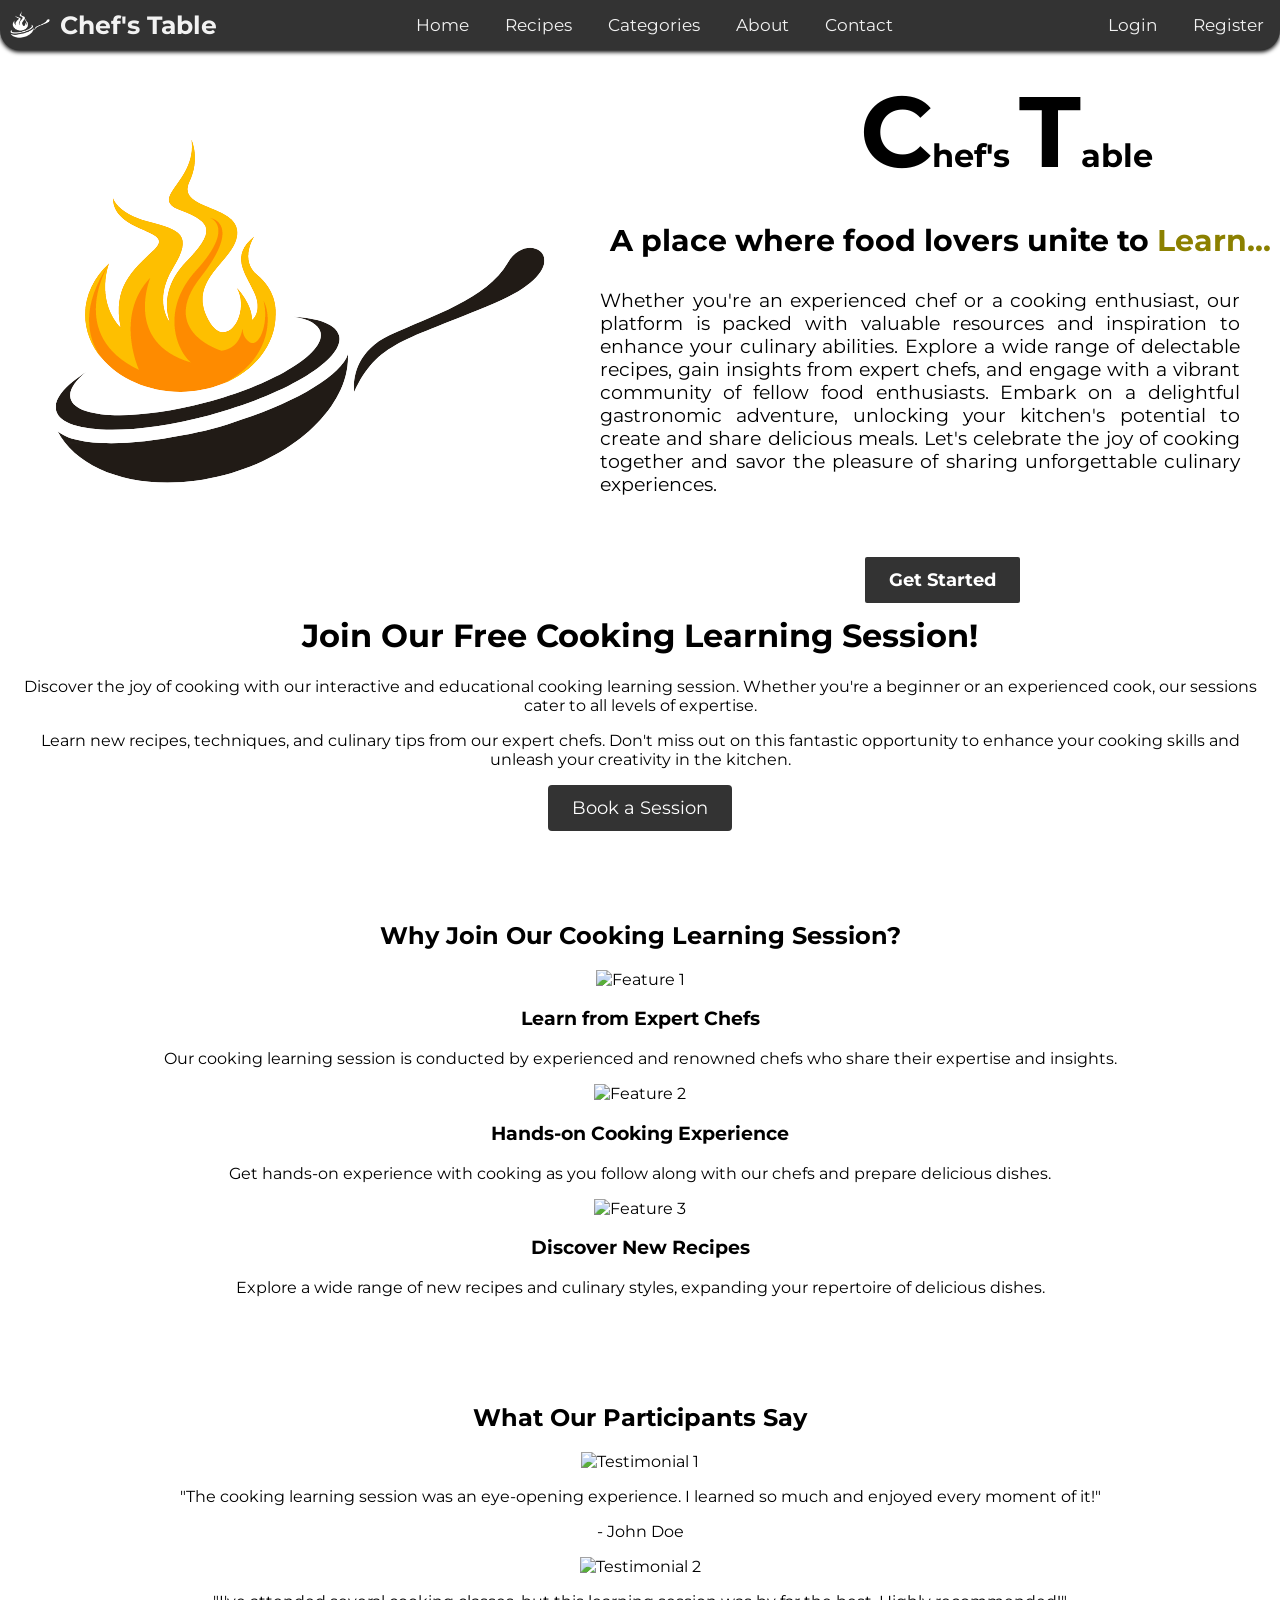
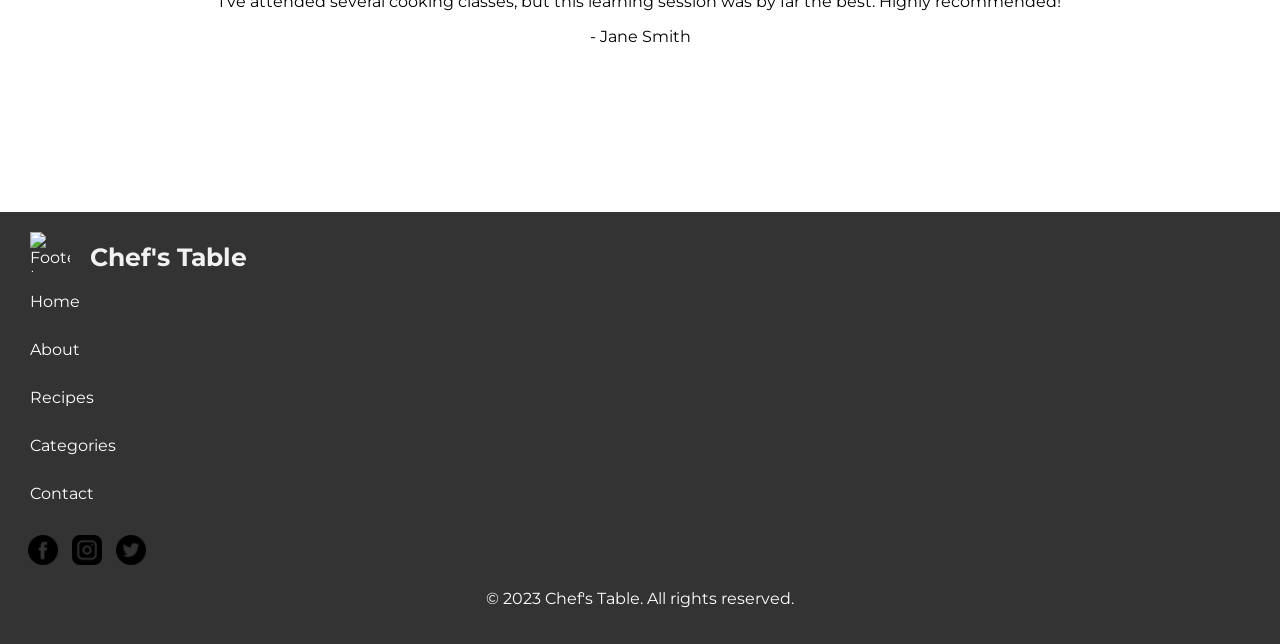
==== commit 817545dc: "Merge branch 'main' into main" ====
--- a/html/index.html
+++ b/html/index.html
@@ -2,7 +2,7 @@
 <html>
 <head>
   <title>Chef's Table: Learn,Discover,Share</title>
-  <link href="https://fonts.googleapis.com/css?family=Montserrat:400,700" rel="stylesheet">
+  <link rel="stylesheet" href="https://fonts.googleapis.com/css?family=Montserrat:400,700">
   <link rel="icon" href="../images/1-removebg-preview.png" type="image/x-icon">
   <link rel="stylesheet" href="../css/style.css">
 </head>
--- a/css/style.css
+++ b/css/style.css
@@ -8,7 +8,7 @@
 }
 
 body::-webkit-scrollbar {
-  width: 0em    ;
+  width: 0em;
 }
 
 body::-webkit-scrollbar-track {
@@ -110,12 +110,13 @@
   font-size: 18px;
   border-radius: 4px;
 }
+
 .chef-section {
   display: flex;
   justify-content: space-between;
   align-items: center;
   width: 100%;
-  height : 575px;
+  height: 575px;
   padding-bottom: 100px;
 }
 
@@ -127,7 +128,7 @@
 .chef-text .descrip {
   font-size: 19px;
   text-align: justify;
-  margin-right : 40px;
+  margin-right: 40px;
 }
 
 .get-started-btn {
@@ -160,12 +161,6 @@
   text-align: left;
 }
 
-.chef-text h1 {
-  font-size: 50px;
-  font-weight: bold;
-  margin-bottom: 20px;
-}
-
 .chef-text h1 .chef-initial {
   font-size: 100px;
 }
@@ -179,22 +174,14 @@
   font-size: 18px;
   border-radius: 4px;
 }
+
 .headline {
   font-size : 30px;
   font-weight : bold;
 }
 
-
-
-
-
-
-
-
-
-
 footer {
-margin-top : 100px;
+  margin-top : 100px;
   background-color: #333;
   color: #fff;
   padding: 20px;
@@ -265,6 +252,4 @@
 .footer-bottom {
   text-align: center;
   margin-top: 20px;
-}
-
-
+}
